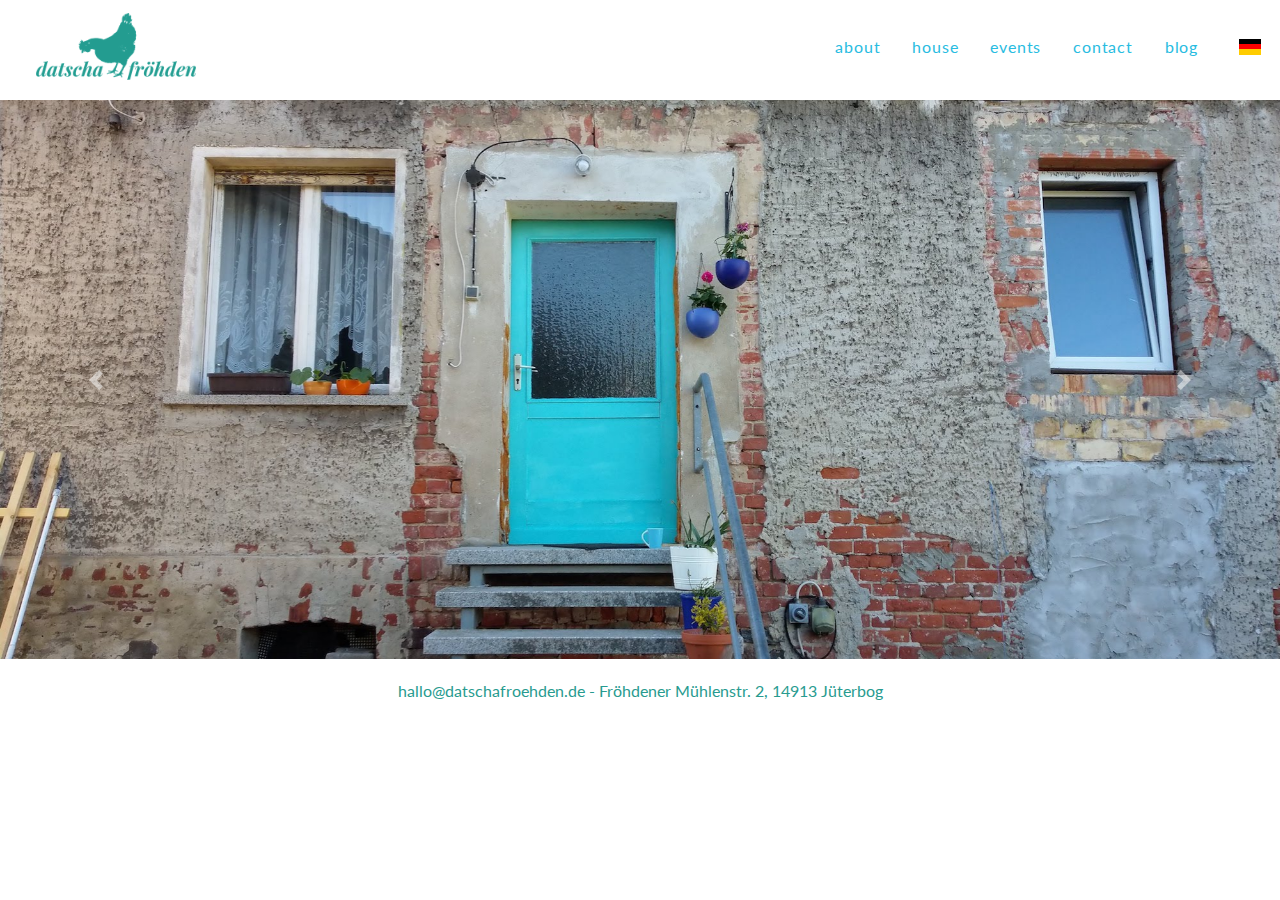
==== en/index.html @ e74cc4f7 "added analytics" ====
<!DOCTYPE html>
<html lang="en">
  <head>
    <!-- Global site tag (gtag.js) - Google Analytics -->
    <script async src="https://www.googletagmanager.com/gtag/js?id=UA-138363889-1"></script>
    <script>
      window.dataLayer = window.dataLayer || [];
      function gtag(){dataLayer.push(arguments);}
      gtag('js', new Date());

      gtag('config', 'UA-138363889-1');
    </script>
		<meta charset="utf-8">
		<meta http-equiv="X-UA-Compatible" content="IE=edge">
		<meta name="viewport" content="width=device-width, initial-scale=1">

		<title>datscha fröhden</title>

		<link rel="stylesheet" href="https://maxcdn.bootstrapcdn.com/bootstrap/4.0.0/css/bootstrap.min.css" integrity="sha384-Gn5384xqQ1aoWXA+058RXPxPg6fy4IWvTNh0E263XmFcJlSAwiGgFAW/dAiS6JXm" crossorigin="anonymous">
		<link rel="stylesheet" href="https://maxcdn.bootstrapcdn.com/font-awesome/4.4.0/css/font-awesome.min.css">
		<link href="https://fonts.googleapis.com/css?family=Lato|Noticia+Text|Roboto|Glegoo|Playfair+Display" rel="stylesheet">
		<link rel="stylesheet" href="../css/styles.css">
		<script src="https://code.jquery.com/jquery-3.2.1.slim.min.js" integrity="sha384-KJ3o2DKtIkvYIK3UENzmM7KCkRr/rE9/Qpg6aAZGJwFDMVNA/GpGFF93hXpG5KkN" crossorigin="anonymous"></script>
    <script src="https://cdnjs.cloudflare.com/ajax/libs/popper.js/1.12.9/umd/popper.min.js" integrity="sha384-ApNbgh9B+Y1QKtv3Rn7W3mgPxhU9K/ScQsAP7hUibX39j7fakFPskvXusvfa0b4Q" crossorigin="anonymous"></script>
    <script src="https://maxcdn.bootstrapcdn.com/bootstrap/4.0.0/js/bootstrap.min.js" integrity="sha384-JZR6Spejh4U02d8jOt6vLEHfe/JQGiRRSQQxSfFWpi1MquVdAyjUar5+76PVCmYl" crossorigin="anonymous"></script>
  </head>


  <!--navbar starts here-->
    <nav class="navbar navbar-expand-lg navbar-light navbar-right fixed-top">
      <a class="navbar-brand d-lg-inline-block" href="index.html">
        <img src="../img/dfchickenitalic.png" alt="Datscha Fröhden" class="logo">
      </a>
      <a class="navbar-brand-two mx-auto d-lg-none d-inline-block" href="index.html"></a>
      <button class="navbar-toggler" type="button" data-toggle="collapse" data-target="#navbarText" aria-controls="navbarText" aria-expanded="false" aria-label="Toggle navigation">

        <span class="navbar-toggler-icon"></span>
      </button>
      <div class="collapse navbar-collapse" id="navbarText">
        <ul class="navbar-nav mr-auto">
          <li class="nav-item active">
          </li>
        </ul>
        <span class="navbar-text">
          <ul class="navbar-nav mr-auto">
            <li class="nav-item">
              <a class="nav-link m-2 menu-item" href="about.html">about</a>
            </li>
            <li class="nav-item">
              <a class="nav-link m-2 menu-item" href="house.html">house</a>
            </li>
            <li class="nav-item">
              <a class="nav-link m-2 menu-item" href="projects.html">events</a>
            </li>
            <li class="nav-item">
              <a class="nav-link m-2 menu-item" href="location.html">contact</a>
            </li>
            <li class="nav-item">
              <a href="http://tuktuknogood.com/category/house/" target="_blank" class="nav-link m-2 menu-item">blog</a>
            </li>
            <li>
              <a class="flag flag-de" href="../index.html"></a>
            </li>

          </ul>
        </span>
      </div>
    </nav>

    <!--end nav-->

	<!--carousel-->
    <div id="carouselExampleIndicators" class="carousel slide" data-ride="carousel">
      <ol class="carousel-indicators">
        <li data-target="#carouselExampleIndicators" data-slide-to="0" class="active"></li>
        <li data-target="#carouselExampleIndicators" data-slide-to="1"></li>
        <li data-target="#carouselExampleIndicators" data-slide-to="2"></li>
        <li data-target="#carouselExampleIndicators" data-slide-to="3"></li>
        <li data-target="#carouselExampleIndicators" data-slide-to="4"></li>
        <li data-target="#carouselExampleIndicators" data-slide-to="5"></li>
      </ol>
      <div class="carousel-inner">
        <div class="carousel-item active">
          <img class="d-block w-100" src="../img/kitchendoor.jpg" alt="First slide">
        </div>
        <div class="carousel-item">
          <img class="d-block w-100" src="../img/garden.jpg" alt="Second slide">
        </div>
        <div class="carousel-item">
          <img class="d-block w-100" src="../img/giantzucchinis.jpg" alt="Third slide">
        </div>
        <div class="carousel-item">
          <img class="d-block w-100" src="../img/gemusebox.jpg" alt="Third slide">
        </div>
        <div class="carousel-item">
          <img class="d-block w-100" src="../img/hof.jpg" alt="Third slide">
        </div>
        <div class="carousel-item">
          <img class="d-block w-100" src="../img/chickpeasitting.jpg" alt="Third slide">
        </div>
        <div class="carousel-item">
          <img class="d-block w-100" src="../img/arturchickens.jpg" alt="Third slide">
        </div>
      </div>
      <a class="carousel-control-prev" href="#carouselExampleIndicators" role="button" data-slide="prev">
        <span class="carousel-control-prev-icon" aria-hidden="true"></span>
        <span class="sr-only">Previous</span>
      </a>
      <a class="carousel-control-next" href="#carouselExampleIndicators" role="button" data-slide="next">
        <span class="carousel-control-next-icon" aria-hidden="true"></span>
        <span class="sr-only">Next</span>
      </a>
    </div>
    <footer>
      <p>hallo@datschafroehden.de - Fröhdener Mühlenstr. 2, 14913 Jüterbog</p>
    </footer>

  <script src="js/scripts.js"></script>

	</body>
</html>
---- css/styles.css ----
.carousel-indicators {
  bottom: -30px;
}

#about {
  background-image: url("../img/chicksbathing.jpg");
  background-size: cover;
}

#events {
  padding-top: 100px;
  background-repeat: no-repeat;
  background: url("../img/chickensdrinking.jpg");
  background-size: cover;
}

#events-div, #findus-div, #about-div, #house-div {
  background-color: #ecf2f3f2;
  width: 60%;
  margin: 0 auto;    
}

#house {
  background-image: url("../img/walkingchicks.jpg");
  background-size: cover;
  background-repeat: no-repeat;
}

#findus {
  background-image: url("../img/forest.jpg");
  background-size: cover;
  background-repeat: no-repeat;
}

.blue-div {
  margin-top: 80px !important;
  padding: 0 40px 40px;
}

@media (max-width: 991px) {
  #house-div, #about-div, #findus-div, #events-div {
    width: 100%;
  }
}
.carousel-control.right, .carousel-control.left {
  background-image:none;
}

/*nav*/
.navbar,
.navbar-collapse {
	background: white;
	border-color: white;
  box-shadow: none;
}

.nav {
	color: white;
	letter-spacing: 1.4px;
	font-family: "Playfair Display";
  letter-spacing: 2px;
	font-weight: bold;
  background: none;
}

.navbar-inverse li a {
  /*color: #d50b7a;*/
  color: #7acade;
}
.navbar-nav li a {
  /*color: #d50b7a;*/
  color: #7acade;
}

.nav li a:hover {
  /*color: #FFD88F !important;*/
  color: #7acade !important;
}

.navbar-fixed-top {
  background-color: white;
}

.navbar-inverse .navbar-nav>.active>a, 
.navbar-inverse .navbar-nav>.active>a:focus, 
.navbar-inverse .navbar-nav>.active>a:hover {
	background-color: white;
	/*color: #FAB940*/;
  color: #7acade;
}

a, p {
  font-family: Lato;
}

h1 {
  font-family: "Playfair Display";
  color: #289B8F;
  text-align: center;
  font-size: 2em;
  letter-spacing: 1.5px;
  padding: 30px;
    
}

.nav-link {
  letter-spacing: .8px;
}

#my-carousel {
  margin-top: 40px;
}

#df {
  margin-top: 60px;
  font-size: 6em;
  color: #289b8f;
  margin-bottom: 100px;
}

h2 {
  font-family: Glegoo;
  text-align: center;
  letter-spacing: 1.5px;
  font-size: 1.2em;
  color: #D9C7C1;
  font-style: italic;
}

p { 
  color: black;
}

a {
  /*color: #dd2477 !important*/;
  color: #28bce1 !important;
}

a:hover {
  text-decoration: none;
  color: black;
}

.contact-pic {
  display: inline-block;
  background: url("../img/newbies.jpg");
  width: 100%;
  height: 300px;
  background-size: contain;
  background-repeat: no-repeat;
  background-position: center;
  margin-top: 30px;
}

iframe {
  width: 100%;
  height: 250px;
  border:0;
  margin-bottom: 20px;

  @media (min-width: 768px) {
    width: 100%;
    height: 450px;
  }
}

.logo {
  width: 160px;
  margin-left: 20px;
}

.person {
  width: 220px;
  display: inline-block;
}

.pp {
  height: 220px;
}

.artur {
  background: url("../img/cvo.jpg");
  background-size: cover;
}

.thanh {
  background: url("../img/cco.jpg");
  background-size: cover;
}

.diva {
  background: url("../img/diva.jpg");
  background-size: cover;
}

.leila {
  background: url("../img/leila.jpg");
  background-size: cover;
}

.kitty {
  background: url("../img/kitty.jpg");
  background-size: cover;
}

.sj {
  background: url("../img/sj.jpg");
  background-size: cover;
}

.cj {
  background: url("../img/cj.jpg");
  background-size: cover;
}

.pj {
  background: url("../img/pj.jpg");
  background-size: cover;
}

.adele {
  background: url("../img/adele.jpg");
  background-size: cover;
}

.mc {
  background: url("../img/mateuszchicken.jpg");
  background-size: cover;
}

.jc {
  background: url("../img/justuschicken.jpg");
  background-size: cover;
}

.us-profiles {
  text-align: center;
}

h3 {
  font-size: 1.1rem;
  margin-top: 12px;
  margin-bottom: 0;
  text-align: left;
  color: black;
  text-align: center;
}

.lang-link {
  padding-right: 5px;
  color: #373737 !important;
  vertical-align: -webkit-baseline-middle;
  font-size: 12px;
  padding: 8px 4px;
}

footer {
  margin: 20px;
}

footer p {
  text-align: center;
  color: #289B8F;
  margin-bottom: 0;
}

.anchor {
  padding: 100px 0;
}

.flag {
  display: inline-block;
  width: 50px;
  height: 20px;
  margin-top: 16px;
  background-size: contain;
  background-repeat: no-repeat;
}

.flag-au {
  background: url("../img/aus.png");
}

.flag-de {
  background: url("../img/de.png");
}

.carousel {
  margin-top: 100px;
}

@media (max-width: 619px) {
  .logo {
    width: 130px;
    margin-left: 0;
  }

  .carousel {
    margin-top: 80px;
  }
}
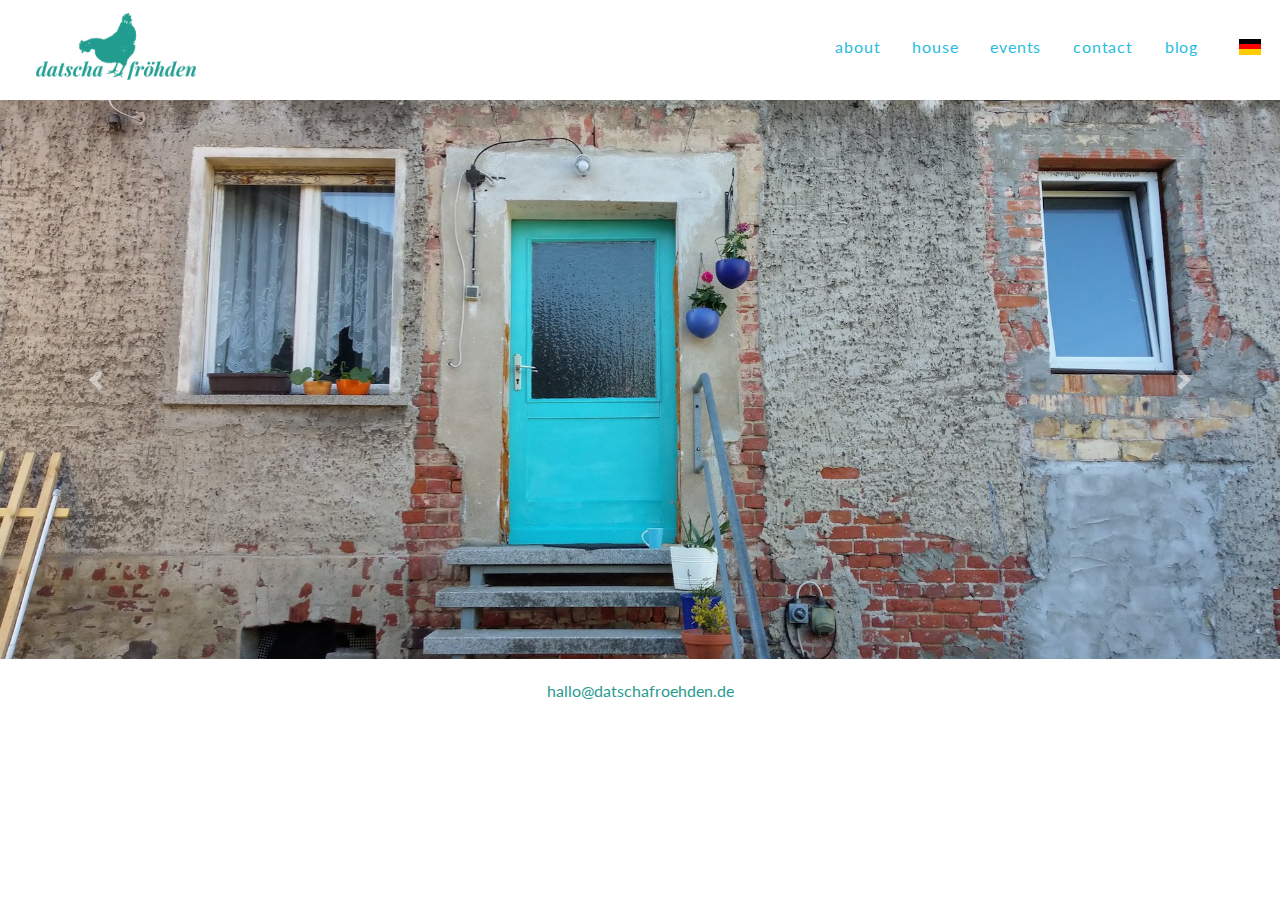
==== commit f5ec9fc5: "updated photos" ====
--- a/en/index.html
+++ b/en/index.html
@@ -50,7 +50,7 @@
               <a class="nav-link m-2 menu-item" href="house.html">house</a>
             </li>
             <li class="nav-item">
-              <a class="nav-link m-2 menu-item" href="projects.html">events</a>
+              <a class="nav-link m-2 menu-item" href="events.html">events</a>
             </li>
             <li class="nav-item">
               <a class="nav-link m-2 menu-item" href="location.html">contact</a>
@@ -87,13 +87,7 @@
           <img class="d-block w-100" src="../img/garden.jpg" alt="Second slide">
         </div>
         <div class="carousel-item">
-          <img class="d-block w-100" src="../img/giantzucchinis.jpg" alt="Third slide">
-        </div>
-        <div class="carousel-item">
           <img class="d-block w-100" src="../img/gemusebox.jpg" alt="Third slide">
-        </div>
-        <div class="carousel-item">
-          <img class="d-block w-100" src="../img/hof.jpg" alt="Third slide">
         </div>
         <div class="carousel-item">
           <img class="d-block w-100" src="../img/chickpeasitting.jpg" alt="Third slide">
@@ -112,7 +106,7 @@
       </a>
     </div>
     <footer>
-      <p>hallo@datschafroehden.de - Fröhdener Mühlenstr. 2, 14913 Jüterbog</p>
+      <p>hallo@datschafroehden.de</p>
     </footer>
 
   <script src="js/scripts.js"></script>
--- a/css/styles.css
+++ b/css/styles.css
@@ -233,6 +233,26 @@
   background-size: cover;
 }
 
+.puffin {
+  background: url("../img/puffin.jpg");
+  background-size: cover;
+}
+
+.bobby {
+  background: url("../img/bobby.jpg");
+  background-size: cover;
+}
+
+.groschek {
+  background: url("../img/groschek.jpg");
+  background-size: cover;
+}
+
+.sprout {
+  background: url("../img/sprout.jpg");
+  background-size: cover;
+}
+
 .us-profiles {
   text-align: center;
 }
@@ -299,3 +319,23 @@
     margin-top: 80px;
   }
 }
+
+@media (max-width: 991px) {
+  .flag {
+    margin-left: -15px;
+  }
+}
+
+@media (max-width: 991px) {
+  #about, #events, #house, #findus {
+    background: none;
+  }
+  
+  #events-div, #findus-div, #about-div, #house-div {
+    margin-top: 0 !important;
+  } 
+  
+  .anchor {
+    padding-bottom: 0;
+  }
+}
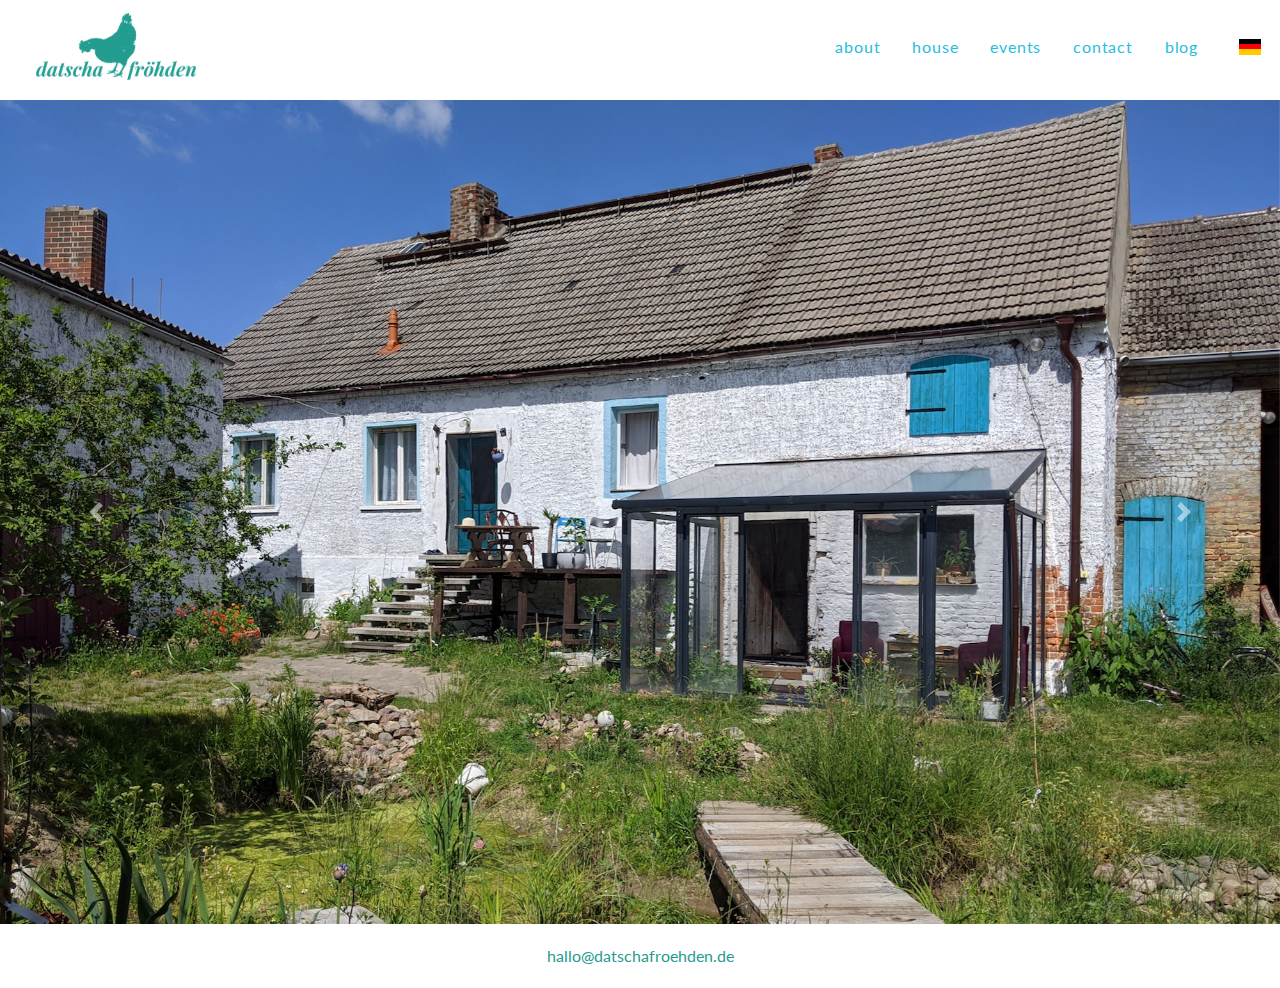
==== commit 45774b17: "updated carousel pics on index" ====
--- a/en/index.html
+++ b/en/index.html
@@ -81,19 +81,16 @@
       </ol>
       <div class="carousel-inner">
         <div class="carousel-item active">
-          <img class="d-block w-100" src="../img/kitchendoor.jpg" alt="First slide">
+          <img class="d-block w-100" src="../img/hof2020.jpg" alt="First slide">
         </div>
         <div class="carousel-item">
-          <img class="d-block w-100" src="../img/garden.jpg" alt="Second slide">
+          <img class="d-block w-100" src="../img/pond2020.jpg" alt="Second slide">
         </div>
         <div class="carousel-item">
-          <img class="d-block w-100" src="../img/gemusebox.jpg" alt="Third slide">
+          <img class="d-block w-100" src="../img/kitty2020.jpg" alt="Third slide">
         </div>
         <div class="carousel-item">
-          <img class="d-block w-100" src="../img/chickpeasitting.jpg" alt="Third slide">
-        </div>
-        <div class="carousel-item">
-          <img class="d-block w-100" src="../img/arturchickens.jpg" alt="Third slide">
+          <img class="d-block w-100" src="../img/chickens2020.jpg" alt="Third slide">
         </div>
       </div>
       <a class="carousel-control-prev" href="#carouselExampleIndicators" role="button" data-slide="prev">
--- a/css/styles.css
+++ b/css/styles.css
@@ -188,6 +188,11 @@
   background-size: cover;
 }
 
+.mat {
+  background: url("../img/mateusz.jpg");
+  background-size: cover;
+}
+
 .diva {
   background: url("../img/diva.jpg");
   background-size: cover;
@@ -224,12 +229,7 @@
 }
 
 .mc {
-  background: url("../img/mateuszchicken.jpg");
-  background-size: cover;
-}
-
-.jc {
-  background: url("../img/justuschicken.jpg");
+  background: url("../img/amy.jpg");
   background-size: cover;
 }
 
@@ -260,7 +260,7 @@
 h3 {
   font-size: 1.1rem;
   margin-top: 12px;
-  margin-bottom: 0;
+  margin-bottom: 12px;
   text-align: left;
   color: black;
   text-align: center;
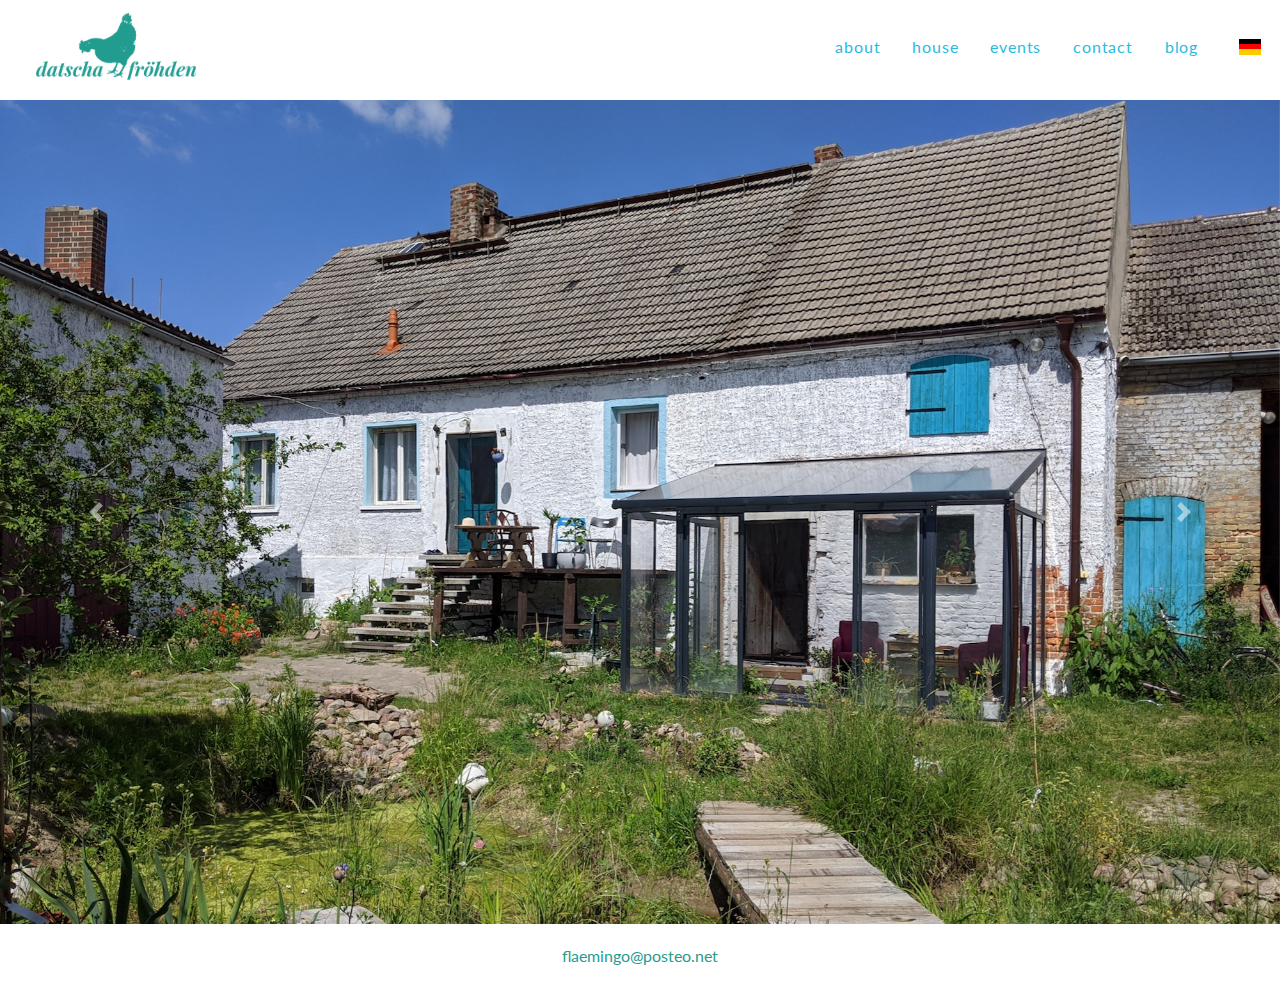
==== commit a46f4f96: "updated email" ====
--- a/en/index.html
+++ b/en/index.html
@@ -103,7 +103,7 @@
       </a>
     </div>
     <footer>
-      <p>hallo@datschafroehden.de</p>
+      <p>flaemingo@posteo.net</p>
     </footer>
 
   <script src="js/scripts.js"></script>
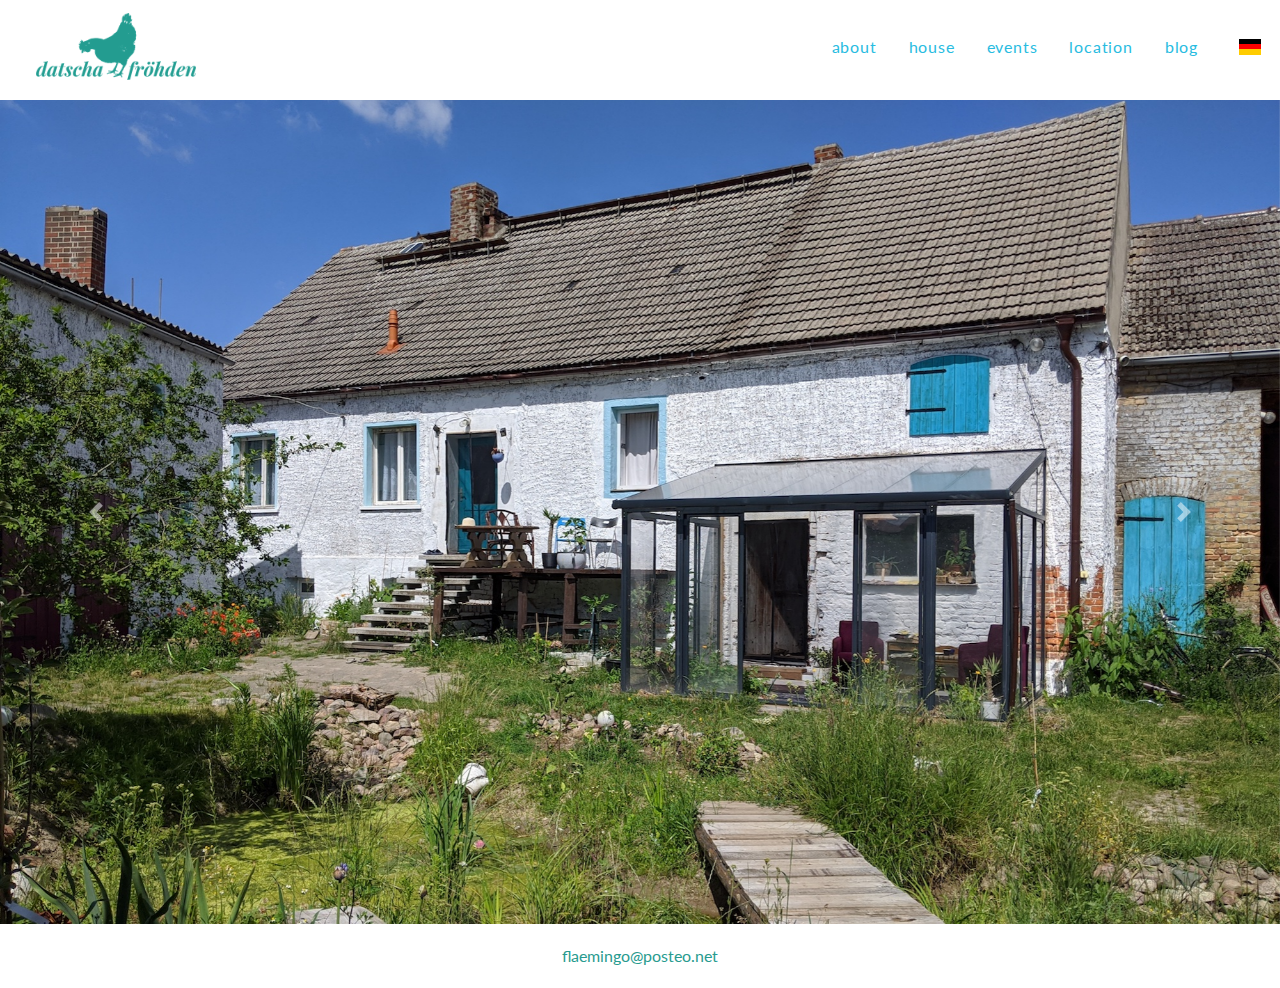
==== commit be0169ab: "changed bg" ====
--- a/en/index.html
+++ b/en/index.html
@@ -53,7 +53,7 @@
               <a class="nav-link m-2 menu-item" href="events.html">events</a>
             </li>
             <li class="nav-item">
-              <a class="nav-link m-2 menu-item" href="location.html">contact</a>
+              <a class="nav-link m-2 menu-item" href="location.html">location</a>
             </li>
             <li class="nav-item">
               <a href="http://tuktuknogood.com/category/house/" target="_blank" class="nav-link m-2 menu-item">blog</a>
--- a/css/styles.css
+++ b/css/styles.css
@@ -3,14 +3,14 @@
 }
 
 #about {
-  background-image: url("../img/chicksbathing.jpg");
+  background-image: url("../img/flowerbg.jpg");
   background-size: cover;
 }
 
 #events {
   padding-top: 100px;
   background-repeat: no-repeat;
-  background: url("../img/chickensdrinking.jpg");
+  background: url("../img/newsunflowerbg.jpg");
   background-size: cover;
 }
 
@@ -21,7 +21,7 @@
 }
 
 #house {
-  background-image: url("../img/walkingchicks.jpg");
+  background-image: url("../img/zinnia.jpg");
   background-size: cover;
   background-repeat: no-repeat;
 }
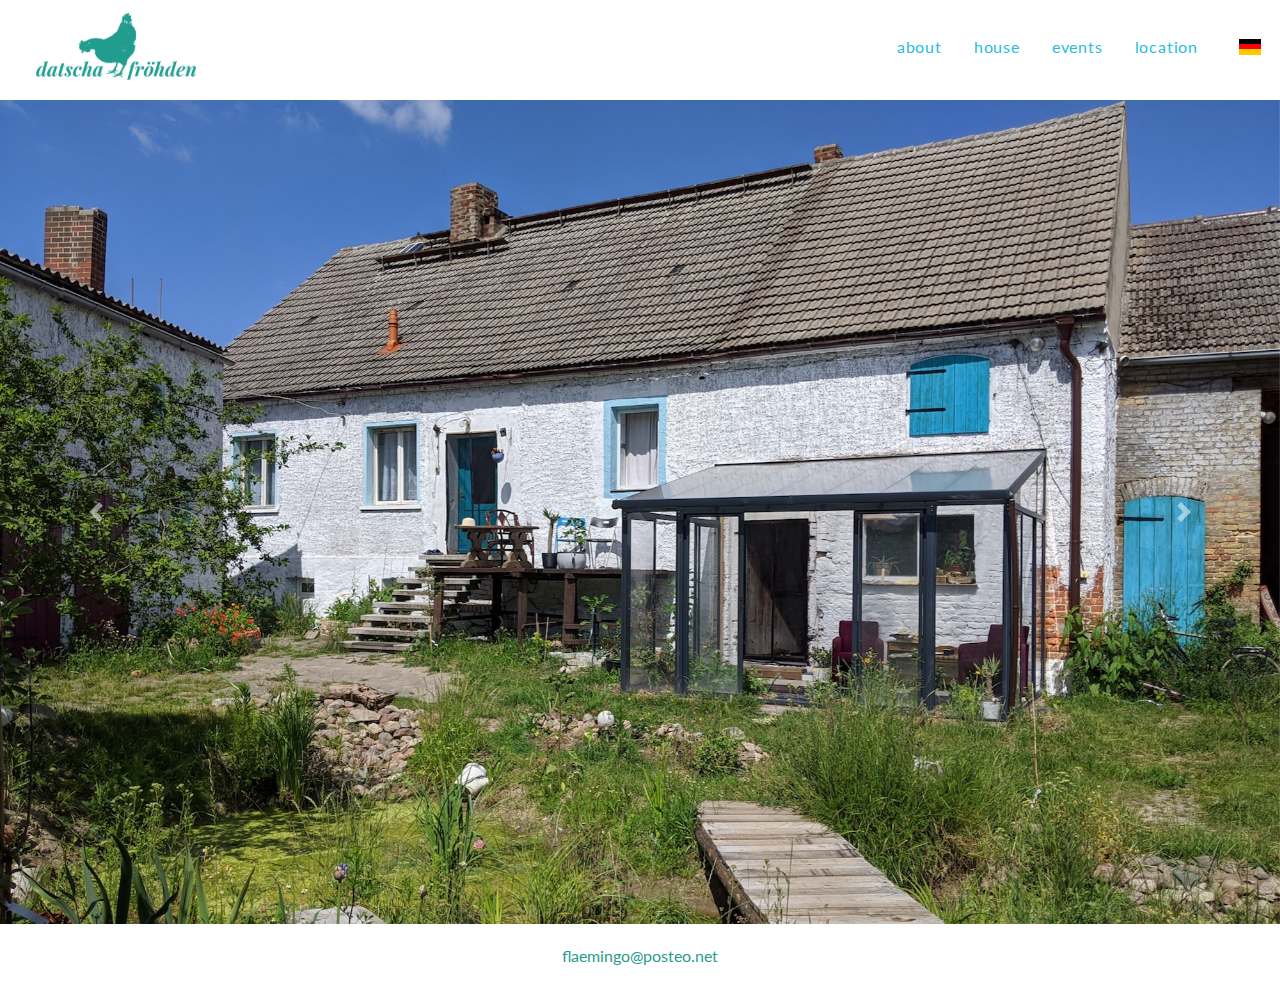
==== commit 38c890c0: "Update index.html" ====
--- a/en/index.html
+++ b/en/index.html
@@ -55,9 +55,6 @@
             <li class="nav-item">
               <a class="nav-link m-2 menu-item" href="location.html">location</a>
             </li>
-            <li class="nav-item">
-              <a href="http://tuktuknogood.com/category/house/" target="_blank" class="nav-link m-2 menu-item">blog</a>
-            </li>
             <li>
               <a class="flag flag-de" href="../index.html"></a>
             </li>
